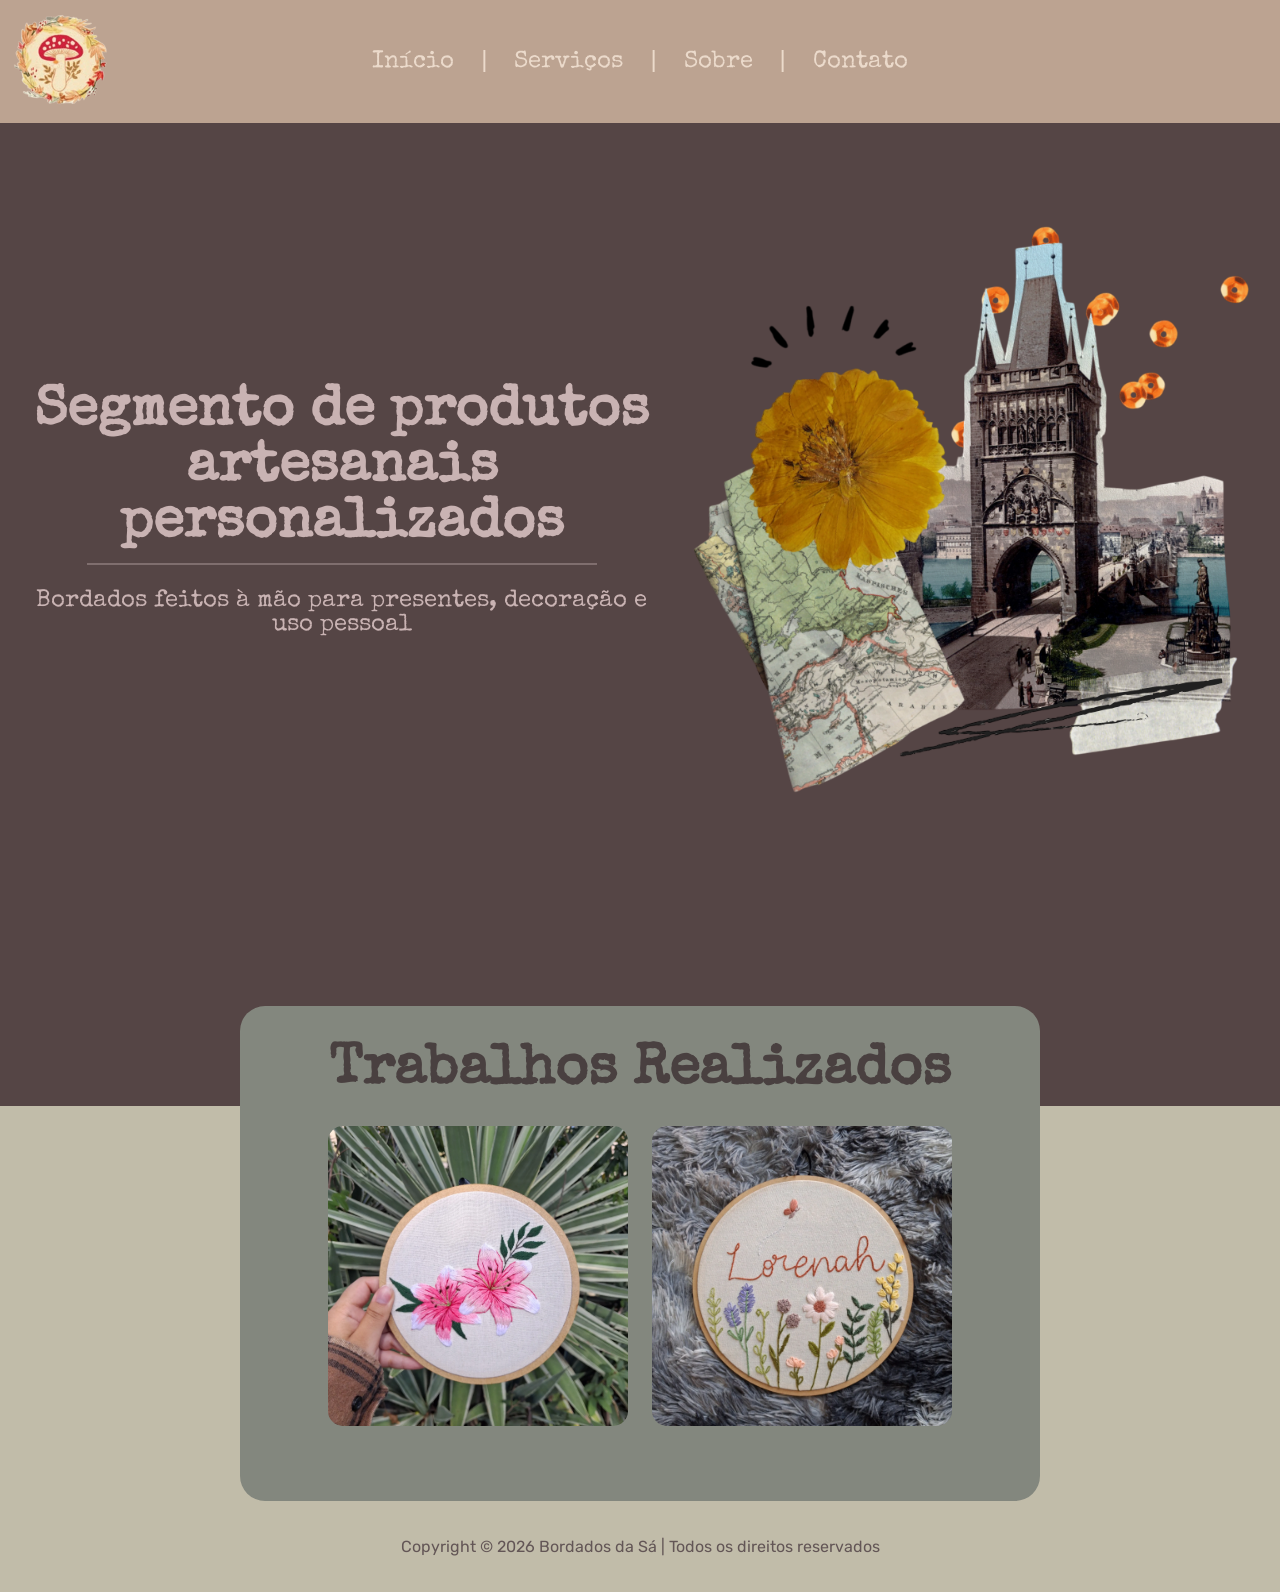
==== index.html @ 098f1c37 "" ====
<!DOCTYPE html>
<html lang="pt-br">

    <head>
        <meta charset="UTF-8">
        <meta name="viewport" content="width=device-width, initial-scale=1.0">
        <link rel="shortcut icon" href="./icons/bastidor-de-bordar.png" type="image/x-icon">
        <link rel="stylesheet" href="./css/index.css">
        <link rel="stylesheet" href="./css/carrossel.css">

        <title>Página incial | Bordados da Sá</title>
    </head>

    <body>
        <header class="header">
            <nav>
                <div class="nav-content">
                    <div class="logo">
                        <img src="./imgs/logo.png" alt="Bordados da Sá">
                    </div>

                    <div class="menu">
                        <ul>
                            <li><a class="hover-underline-animation center" href="./">Início</a></li>
                            <li>|</li>
                            <li><a class="hover-underline-animation center" href="#">Serviços</a></li>
                            <li>|</li>
                            <li><a class="hover-underline-animation center" href="#">Sobre</a></li>
                            <li>|</li>
                            <li><a class="hover-underline-animation center" href="./contato/">Contato</a></li>
                        </ul>
                    </div>
                </div>
            </nav>
        </header>

        <main>
            <div class="container">
                <div class="desc">
                    <div class="text-desc">
                        <h1 class="special-elite-regular">Segmento de produtos artesanais personalizados</h1>
                        <hr>
                        <p>Bordados feitos à mão para presentes, decoração e uso pessoal</p>
                    </div>

                    <div class="img-desc">
                        <img src="./imgs/imgIntro.png" alt="">
                    </div>
                </div>
            </div>

            <div class="carousel-container">
                <div class="carousel-track">
                    <h1>Trabalhos Realizados</h1>
                    <ul class="carousel">
                        <li>
                            <img src="./imgs/bordados/bordado1.jpg" alt="Bordado 1">
                        </li>
                        <li>
                            <img src="./imgs/bordados/bordado2.jpg" alt="Bordado 2">
                        </li>
                        <li>
                            <img src="./imgs/bordados/bordado3.jpg" alt="Bordado 3">
                        </li>
                        <li>
                            <img src="./imgs/bordados/bordado4.jpg" alt="Bordado 4">
                        </li>
                        <li>
                            <img src="./imgs/bordados/bordado5.jpg" alt="Bordado 5">
                        </li>
                        <li>
                            <img src="./imgs/bordados/bordado6.jpg" alt="Bordado 6">
                        </li>
                        <li>
                            <img src="./imgs/bordados/bordado7.jpg" alt="Bordado 7">
                        </li>
                        <li>
                           <img src="./imgs/bordados/bordado8.jpg" alt="Bordado 8">
                        </li>
                    </ul>
                </div>
            </div>
        </main>

        <footer class="footer">
            <div>
                <p>Copyright &copy; <script>document.write(new Date().getFullYear());</script> <noscript>2025</noscript> Bordados da Sá | Todos os direitos reservados</p>
            </div>
        </footer>
    </body>
</html>
---- css/index.css ----
@import url("https://fonts.googleapis.com/css?family=Open+Sans:700");
@import url("https://fonts.googleapis.com/css?family=Rubik");
@import url("https://fonts.googleapis.com/css2?family=Special+Elite&display=swap");

* {
    font-family: Arial, Helvetica, sans-serif;
}

body {
    margin: 0;
    background-color: rgb(193 188 169);
    /* display: grid; */
}

body, html{
    width: 100%;
    max-width: 100%;
    margin: 0;
    padding: 0;
    box-sizing: border-box;
}

/**************Cabeçalho**************/
.header {
    background-color: #bca391;

    nav {
        text-align: center;
        padding: 0.6rem;

        .logo {
            text-align: left;
        }
    }

    ul {
        margin: 0;
        padding: 0;
        animation-name: fadeIn;
        animation-duration: 1.5s;
    }

    li {
        display: inline;
    }

    ul,
    a {
        color: rgb(235, 218, 203);
        font-size: 1.5rem;
        font-family: "Special Elite", "Segoe UI", Arial, Helvetica, sans-serif;
    }

    a {
        margin: 1.25rem;
        text-decoration: none;
        text-underline-offset: 10px;
        transition: all 0.3s;
    }

    a:hover {
        color: rgb(230, 194, 163);
    }

    .nav-content{
        display: flex;
    }

    .logo img{
        width: 100px;
    }

    .menu{
        margin: auto; 
        padding-right: 100px;
    }
}

.hover-underline-animation {
  display: inline-block;
  position: relative;
}

.hover-underline-animation::after {
  content: '';
  position: absolute;
  width: 100%;
  transform: scaleX(0);
  height: 2px;
  bottom: 0;
  left: 0;
  background-color: rgb(230, 194, 163);
  transition: transform 0.2s ease-out;
}

.hover-underline-animation:hover::after {
  transform: scaleX(1);
}

.hover-underline-animation.center:hover::after {
  transform-origin: bottom center;
}

/**************Cabeçalho**************/

.container {
    background-color: rgb(85, 69, 69);
    
    .desc {
        padding: 90px 24px 310px 24px;
        display: flex;
        margin: 0px auto;
        max-width: 100%;
        animation-name: fadeInUp;
        animation-duration: 1s;

        .text-desc {
            padding-right: 30px;
            align-content: center;
            text-align: center;
            width: 65%;
        }
    }

    .img-desc {
        align-items: center;
        justify-content: center;
        display: flex;

        img {
            max-width: 100%;
        }
    }

    h1 {
        font-size: 3.5rem;
        font-weight: 900;
        color: rgb(201, 179, 179);
        margin-bottom: 10px;
    }

    hr {
        border: 1px solid rgb(127, 110, 110);
        width: 80%;
    }

    p {
        color: rgb(201, 179, 179);
        font-size: 1.5rem;
    }

    h1,
    p {
        font-family: "Special Elite", "Segoe UI", Arial, Helvetica, sans-serif;
    }
}

.footer {
    text-align: center;
    padding: 20px;

    p {
        font-family: "Rubik", "Segoe UI", Arial, Helvetica, sans-serif;
        color: rgb(99 86 86);
    }
}

@media (max-width: 678px) {
    .img-desc {
        display: none !important;
    }

    .text-desc {
        width: 100% !important;
        padding: 0 !important;
    }
}

@keyframes fadeIn {
    from {
        opacity: 0;
    }

    to {
        opacity: 1;
    }
}

@keyframes fadeInRight {
    from {
        opacity: 0;
    }

    to {
        opacity: 1;
    }
}

@keyframes fadeInLeft {
    from {
        opacity: 0;
        transform: translateX(-100%);
    }

    to {
        opacity: 1;
        transform: translateX(0%);
    }
}

@keyframes fadeInUp {
    from {
        opacity: 0;
        transform: translateY(10%);
    }

    to {
        opacity: 1;
        transform: translateY(0%);
    }
}
---- css/carrossel.css ----
@import url("https://fonts.googleapis.com/css2?family=Special+Elite&display=swap");

.carousel {
    height: 68%;
    padding: 10px;
    overflow-x: hidden;
    overflow-y: hidden;
    scroll-snap-type: x mandatory;
    columns: 1;
    text-align: center;
    scroll-marker-group: after;
    anchor-name: --my-carousel;
    scroll-behavior: smooth;

    li {
        list-style-type: none;
        display: inline-block;
        height: 100%;
        width: 300px;
        margin: 0 10px;
        text-align: left;
    }

    img{
        width: 300px;
        border-radius: 15px;
    }
}

.carousel::column {
    scroll-snap-align: center;
}

.carousel::scroll-button(*) {
    border: 0;
    font-size: 2rem;
    background: none;
    color: rgb(189, 189, 189);
    cursor: pointer;
    position: absolute;
    position-anchor: --my-carousel;
}

.carousel::scroll-button(left) {
    content: "❮";
}

.carousel::scroll-button(right) {
    content: "❯";
}

.carousel::scroll-button(right):hover {
    color: rgb(255, 255, 255);
    translate: 3px 0px;
}

.carousel::scroll-button(left):hover {
    color: rgb(255, 255, 255);
    translate: -3px 0px;
}

.carousel::scroll-button(right):active {
    translate: 1px 0px;
}

.carousel::scroll-button(left):active {
    translate: -1px 0px;
}

.carousel::scroll-button(*):disabled {
    color: rgb(90, 90, 90);
    cursor: unset;
}

.carousel::scroll-button(left) {
    right: calc(anchor(left) - 55px);
    bottom: calc(anchor(top) - 175px);
}

.carousel::scroll-button(right) {
    left: calc(anchor(right) - 55px);
    bottom: calc(anchor(top) - 175px);
}

.carousel::scroll-marker-group {
    position: fixed;
    position-anchor: --my-carousel;
    top: calc(anchor(bottom) - 10px);
    justify-self: anchor-center;
    display: flex;
    justify-content: center;
    gap: 20px;
}

.carousel::column::scroll-marker {
    content: "";
    width: 30px;
    height: 3px;
    text-align: center;
    background-color: rgb(187, 187, 187);
    transition: all 0.4s;
}

.carousel::column::scroll-marker:target-current {
    background-color: rgb(255, 255, 255);
    transition: all 0.4s;
}

.carousel,
.carousel::scroll-button(*),
.carousel::scroll-marker-group {
    transition: all 0.1s;
    animation-name: fadeIn;
    animation-duration: 1.5s;
}

.carousel-container {
    display: flex;
    justify-content: center;
    align-items: center;
    margin-top: -100px;
}

.carousel-track{
    max-width: 800px;
    height: 495px;
    border-radius: 25px;
    background-color: rgb(131, 135, 126);

    h1{
        font-family: "Special Elite", system-ui, sans-serif;
        color: rgb(73, 64, 64);
        text-align: center;
        margin-bottom: 10px;
        font-size: 3.5rem;
    }
}

@keyframes fadeIn {
    from {
        opacity: 0;
    }

    to {
        opacity: 1;
    }
}
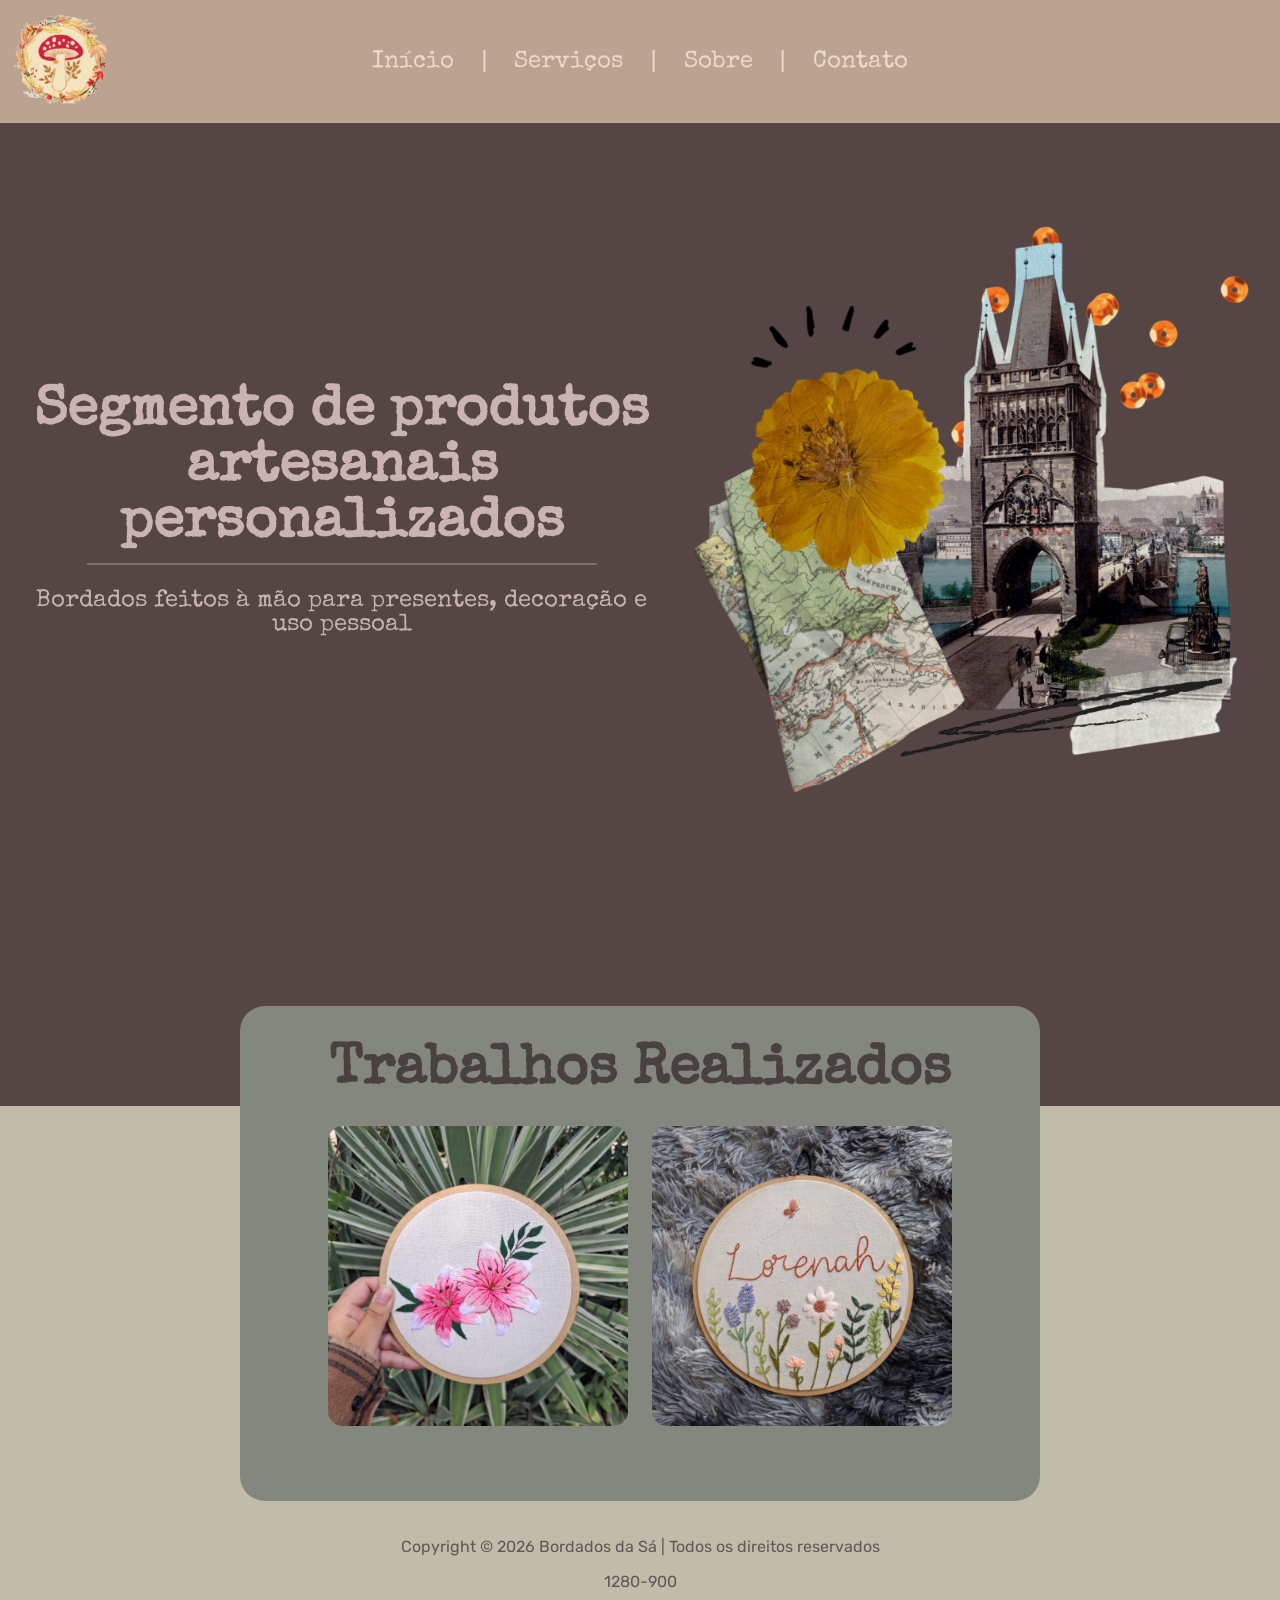
==== commit e5582538: "" ====
--- a/index.html
+++ b/index.html
@@ -85,6 +85,7 @@
         <footer class="footer">
             <div>
                 <p>Copyright &copy; <script>document.write(new Date().getFullYear());</script> <noscript>2025</noscript> Bordados da Sá | Todos os direitos reservados</p>
+                <p><script>document.write(window.innerWidth+'-'); document.write(window.innerHeight);</script></p>
             </div>
         </footer>
     </body>
--- a/css/index.css
+++ b/css/index.css
@@ -9,15 +9,11 @@
 body {
     margin: 0;
     background-color: rgb(193 188 169);
-    /* display: grid; */
+    display: grid;
 }
 
 body, html{
-    width: 100%;
-    max-width: 100%;
-    margin: 0;
-    padding: 0;
-    box-sizing: border-box;
+   width: 100%;
 }
 
 /**************Cabeçalho**************/
@@ -109,7 +105,7 @@
     .desc {
         padding: 90px 24px 310px 24px;
         display: flex;
-        margin: 0px auto;
+        /* margin: 0px 8.5%; */
         max-width: 100%;
         animation-name: fadeInUp;
         animation-duration: 1s;
@@ -176,6 +172,25 @@
     }
 }
 
+@media (max-width: 500px){
+    .container h1{
+        font-size: 2.5rem;
+    }
+}
+
+@media (max-width: 795px) {
+    .header .menu {
+        padding-right: 0px;
+    }
+
+}
+
+@media (max-width: 695px) {
+    .header a {
+        margin: 0;
+    }
+}
+
 @keyframes fadeIn {
     from {
         opacity: 0;
--- a/css/carrossel.css
+++ b/css/carrossel.css
@@ -21,7 +21,7 @@
         text-align: left;
     }
 
-    img{
+    img {
         width: 300px;
         border-radius: 15px;
     }
@@ -121,18 +121,37 @@
     margin-top: -100px;
 }
 
-.carousel-track{
+.carousel-track {
     max-width: 800px;
     height: 495px;
     border-radius: 25px;
     background-color: rgb(131, 135, 126);
 
-    h1{
+    h1 {
         font-family: "Special Elite", system-ui, sans-serif;
         color: rgb(73, 64, 64);
         text-align: center;
         margin-bottom: 10px;
         font-size: 3.5rem;
+    }
+}
+
+@media (max-width: 410px) {
+    .carousel::scroll-button(left) {
+        right: calc(anchor(left) - 40px);
+        bottom: calc(anchor(top) - 175px);
+    }
+
+    .carousel::scroll-button(right) {
+        left: calc(anchor(right) - 40px);
+        bottom: calc(anchor(top) - 175px);
+    }
+}
+
+@media (max-width: 620px) {
+    .carousel::scroll-marker-group {
+        top: calc(anchor(bottom) - 38px);
+        gap: 10px
     }
 }
 
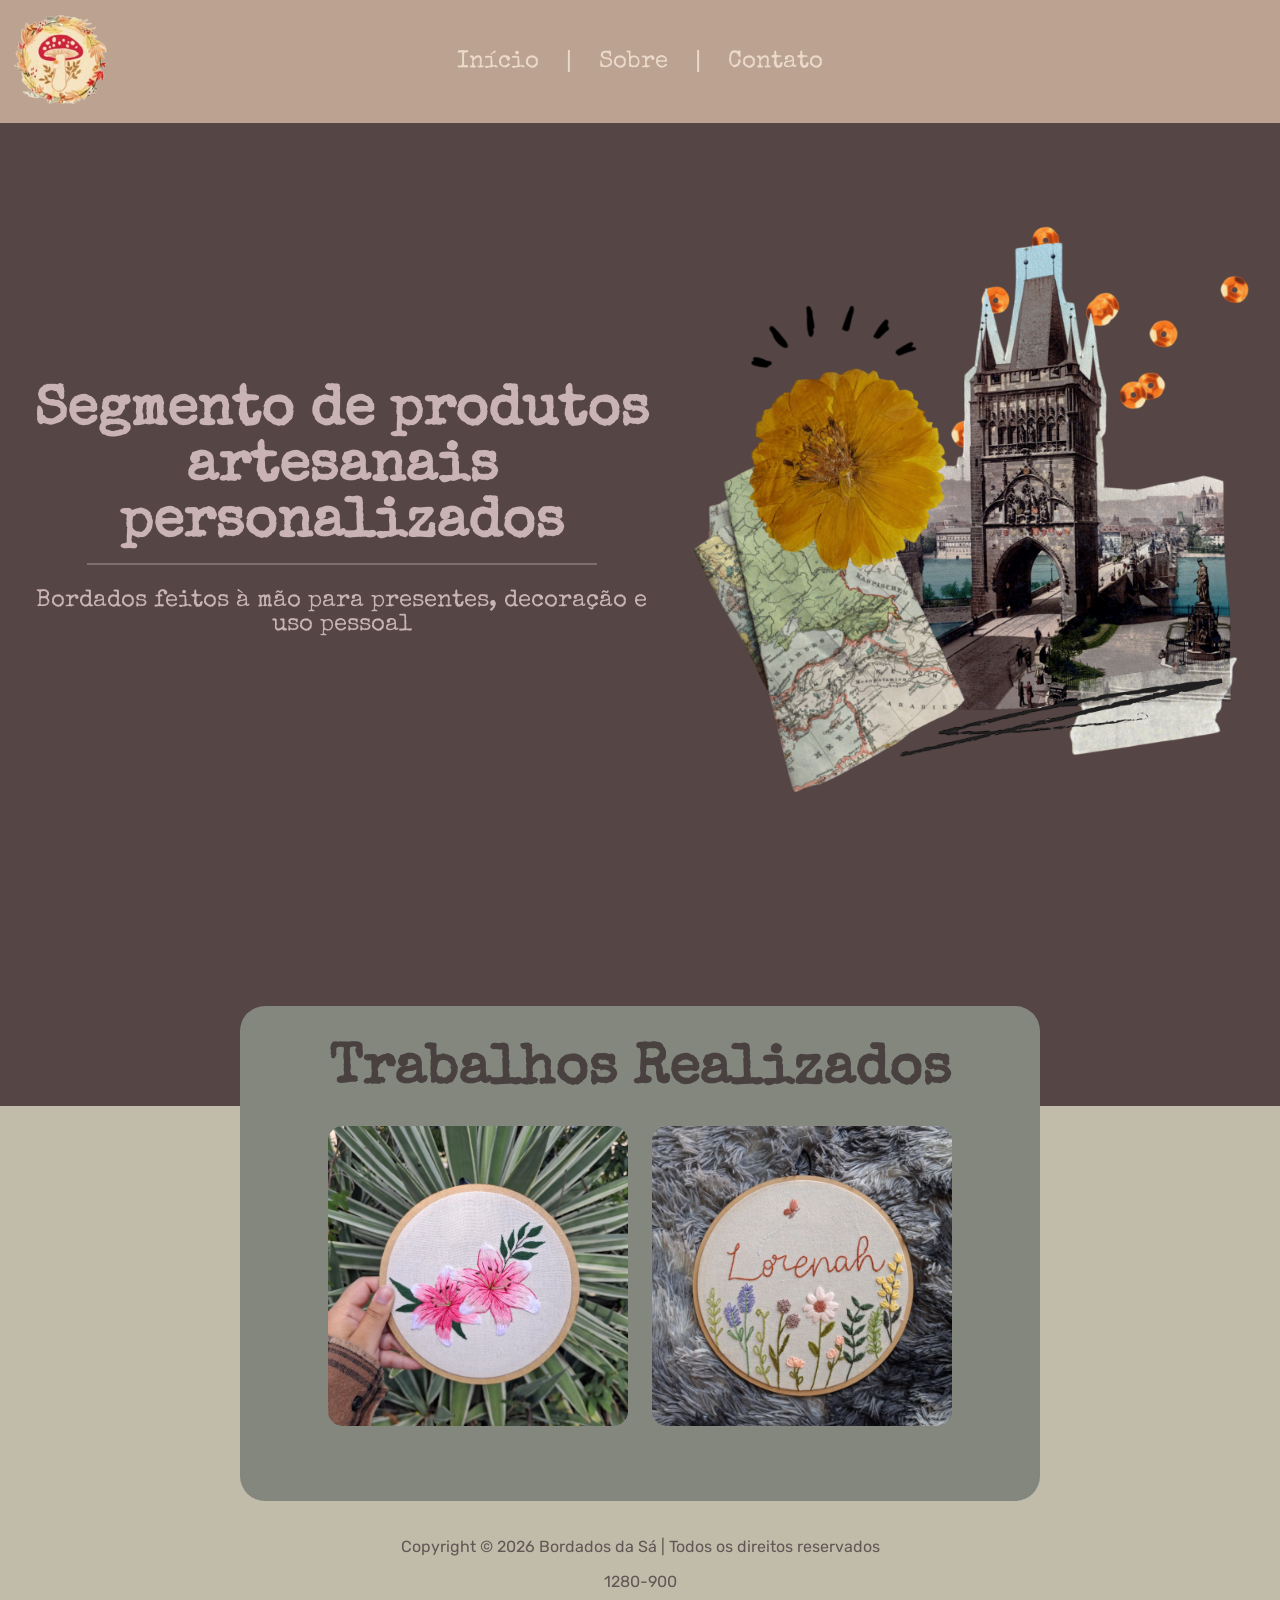
==== commit 61843562: "Site Update" ====
--- a/index.html
+++ b/index.html
@@ -22,8 +22,6 @@
                     <div class="menu">
                         <ul>
                             <li><a class="hover-underline-animation center" href="./">Início</a></li>
-                            <li>|</li>
-                            <li><a class="hover-underline-animation center" href="#">Serviços</a></li>
                             <li>|</li>
                             <li><a class="hover-underline-animation center" href="#">Sobre</a></li>
                             <li>|</li>
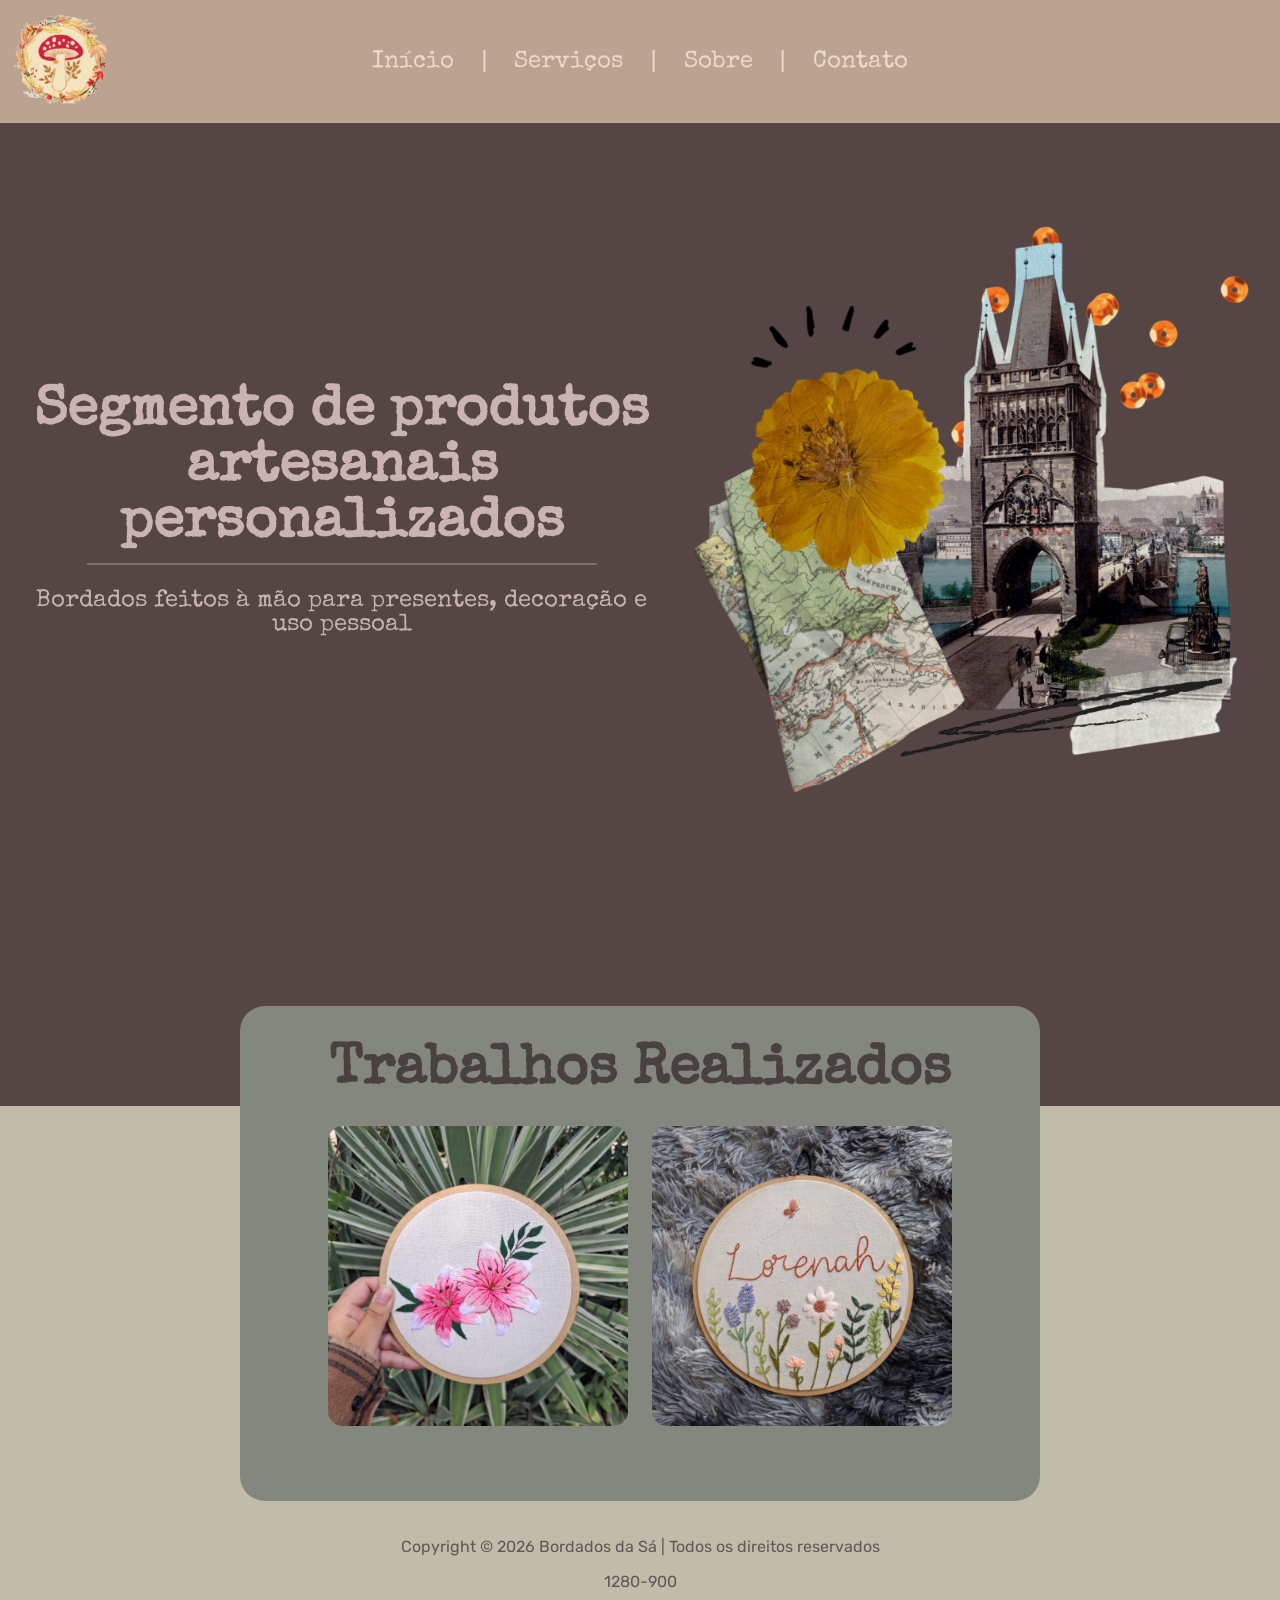
==== commit b353dcd0: "Site Update" ====
--- a/index.html
+++ b/index.html
@@ -22,6 +22,8 @@
                     <div class="menu">
                         <ul>
                             <li><a class="hover-underline-animation center" href="./">Início</a></li>
+                            <li>|</li>
+                            <li><a class="hover-underline-animation center" href="#">Serviços</a></li>
                             <li>|</li>
                             <li><a class="hover-underline-animation center" href="#">Sobre</a></li>
                             <li>|</li>
--- a/css/index.css
+++ b/css/index.css
@@ -9,7 +9,7 @@
 body {
     margin: 0;
     background-color: rgb(193 188 169);
-    display: grid;
+    /* display: grid; */
 }
 
 body, html{
@@ -173,7 +173,7 @@
 }
 
 @media (max-width: 500px){
-    .container h1{
+    .text-desc h1{
         font-size: 2.5rem;
     }
 }
@@ -191,6 +191,16 @@
     }
 }
 
+@media (max-width: 405px){
+    .logo{
+        display: none;
+    }
+
+    .header nav{
+        padding: 1.5rem;
+    }
+}
+
 @keyframes fadeIn {
     from {
         opacity: 0;
--- a/css/carrossel.css
+++ b/css/carrossel.css
@@ -149,8 +149,19 @@
 }
 
 @media (max-width: 620px) {
-    .carousel::scroll-marker-group {
-        top: calc(anchor(bottom) - 38px);
+    .carousel-track h1 {
+        font-size: 3rem;
+    }
+
+
+}
+
+@media (max-width: 531px) {
+    .carousel-track h1 {
+        font-size: 2.5rem;
+    }
+        .carousel::scroll-marker-group {
+        /* top: calc(anchor(bottom) - 38px); */
         gap: 10px
     }
 }
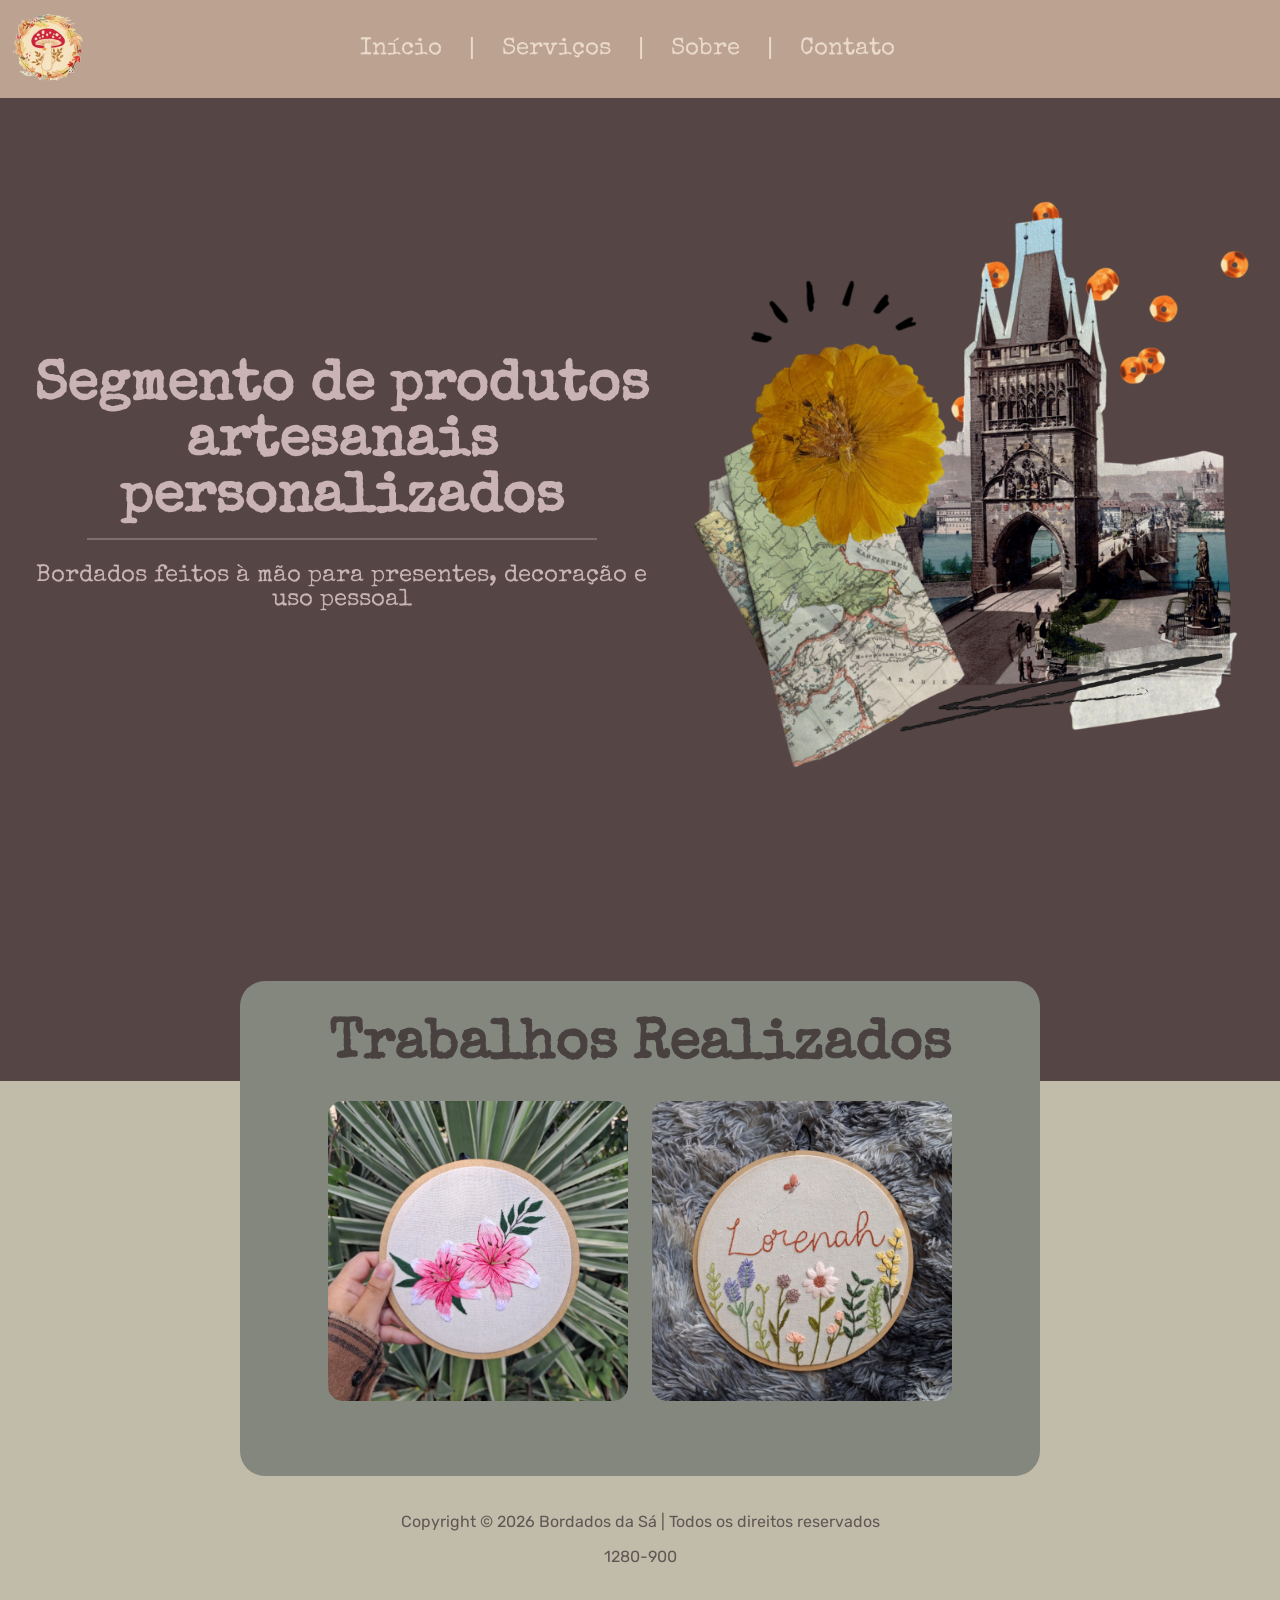
==== commit 85daef4b: "Site Update" ====
--- a/index.html
+++ b/index.html
@@ -54,28 +54,28 @@
                     <h1>Trabalhos Realizados</h1>
                     <ul class="carousel">
                         <li>
-                            <img src="./imgs/bordados/bordado1.jpg" alt="Bordado 1">
+                            <img src="./imgs/bordados/bordado1.jpg" alt="Bordado 1" title="Bordado 1">
                         </li>
                         <li>
-                            <img src="./imgs/bordados/bordado2.jpg" alt="Bordado 2">
+                            <img src="./imgs/bordados/bordado2.jpg" alt="Bordado 2" title="Bordado 2">
                         </li>
                         <li>
-                            <img src="./imgs/bordados/bordado3.jpg" alt="Bordado 3">
+                            <img src="./imgs/bordados/bordado3.jpg" alt="Bordado 3" title="Bordado 3">
                         </li>
                         <li>
-                            <img src="./imgs/bordados/bordado4.jpg" alt="Bordado 4">
+                            <img src="./imgs/bordados/bordado4.jpg" alt="Bordado 4" title="Bordado 4">
                         </li>
                         <li>
-                            <img src="./imgs/bordados/bordado5.jpg" alt="Bordado 5">
+                            <img src="./imgs/bordados/bordado5.jpg" alt="Bordado 5" title="Bordado 5">
                         </li>
                         <li>
-                            <img src="./imgs/bordados/bordado6.jpg" alt="Bordado 6">
+                            <img src="./imgs/bordados/bordado6.jpg" alt="Bordado 6" title="Bordado 6">
                         </li>
                         <li>
-                            <img src="./imgs/bordados/bordado7.jpg" alt="Bordado 7">
+                            <img src="./imgs/bordados/bordado7.jpg" alt="Bordado 7" title="Bordado 7">
                         </li>
                         <li>
-                           <img src="./imgs/bordados/bordado8.jpg" alt="Bordado 8">
+                            <img src="./imgs/bordados/bordado8.jpg" alt="Bordado 8" title="Bordado 8">
                         </li>
                     </ul>
                 </div>
--- a/css/index.css
+++ b/css/index.css
@@ -63,7 +63,7 @@
     }
 
     .logo img{
-        width: 100px;
+        width: 75px;
     }
 
     .menu{
@@ -191,6 +191,16 @@
     }
 }
 
+@media (max-width: 540px) {
+    .header a{
+        font-size: 4vw; 
+    }
+
+    .header ul{
+        font-size: 4vw; 
+    }
+}
+
 @media (max-width: 405px){
     .logo{
         display: none;
--- a/css/carrossel.css
+++ b/css/carrossel.css
@@ -152,8 +152,6 @@
     .carousel-track h1 {
         font-size: 3rem;
     }
-
-
 }
 
 @media (max-width: 531px) {
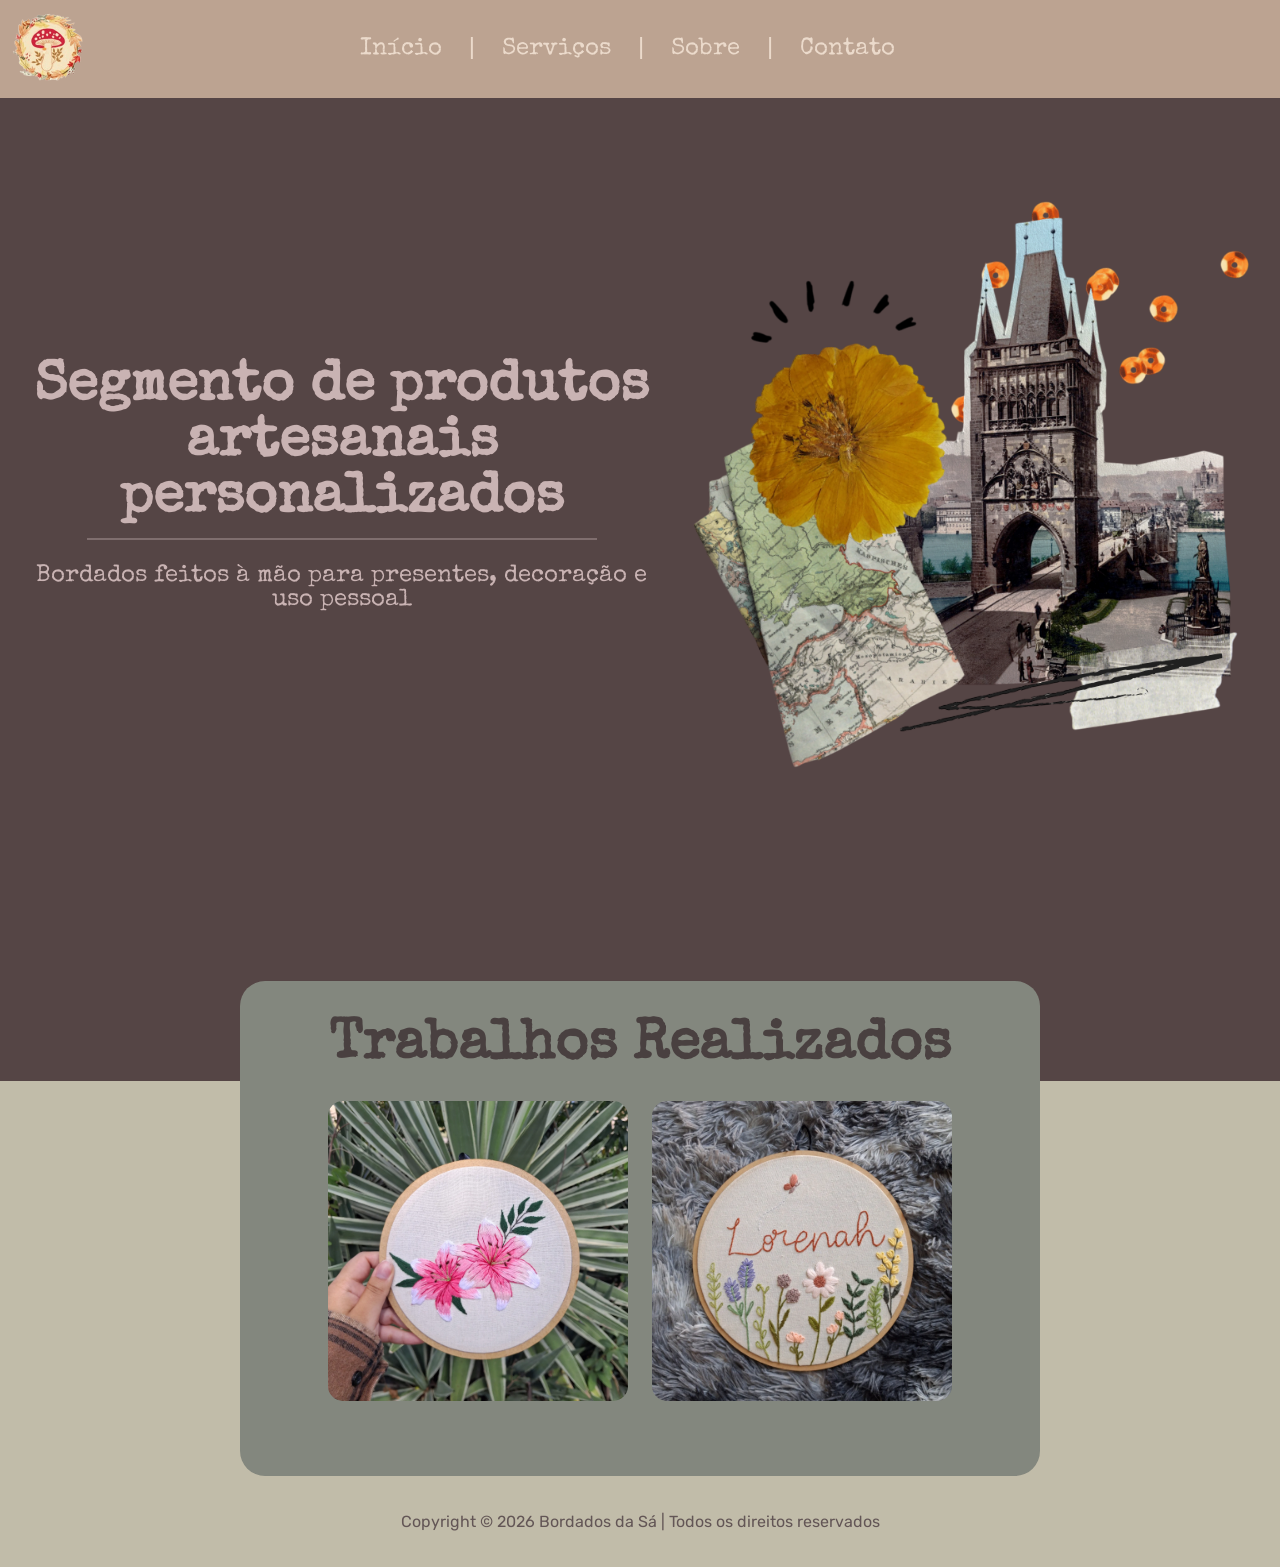
==== commit 65176a6d: "Minors update" ====
--- a/index.html
+++ b/index.html
@@ -25,7 +25,7 @@
                             <li>|</li>
                             <li><a class="hover-underline-animation center" href="#">Serviços</a></li>
                             <li>|</li>
-                            <li><a class="hover-underline-animation center" href="#">Sobre</a></li>
+                            <li><a class="hover-underline-animation center" href="./sobre/">Sobre</a></li>
                             <li>|</li>
                             <li><a class="hover-underline-animation center" href="./contato/">Contato</a></li>
                         </ul>
@@ -85,8 +85,9 @@
         <footer class="footer">
             <div>
                 <p>Copyright &copy; <script>document.write(new Date().getFullYear());</script> <noscript>2025</noscript> Bordados da Sá | Todos os direitos reservados</p>
-                <p><script>document.write(window.innerWidth+'-'); document.write(window.innerHeight);</script></p>
             </div>
         </footer>
+        
+        <script src="./js/main.js"></script>
     </body>
 </html>
